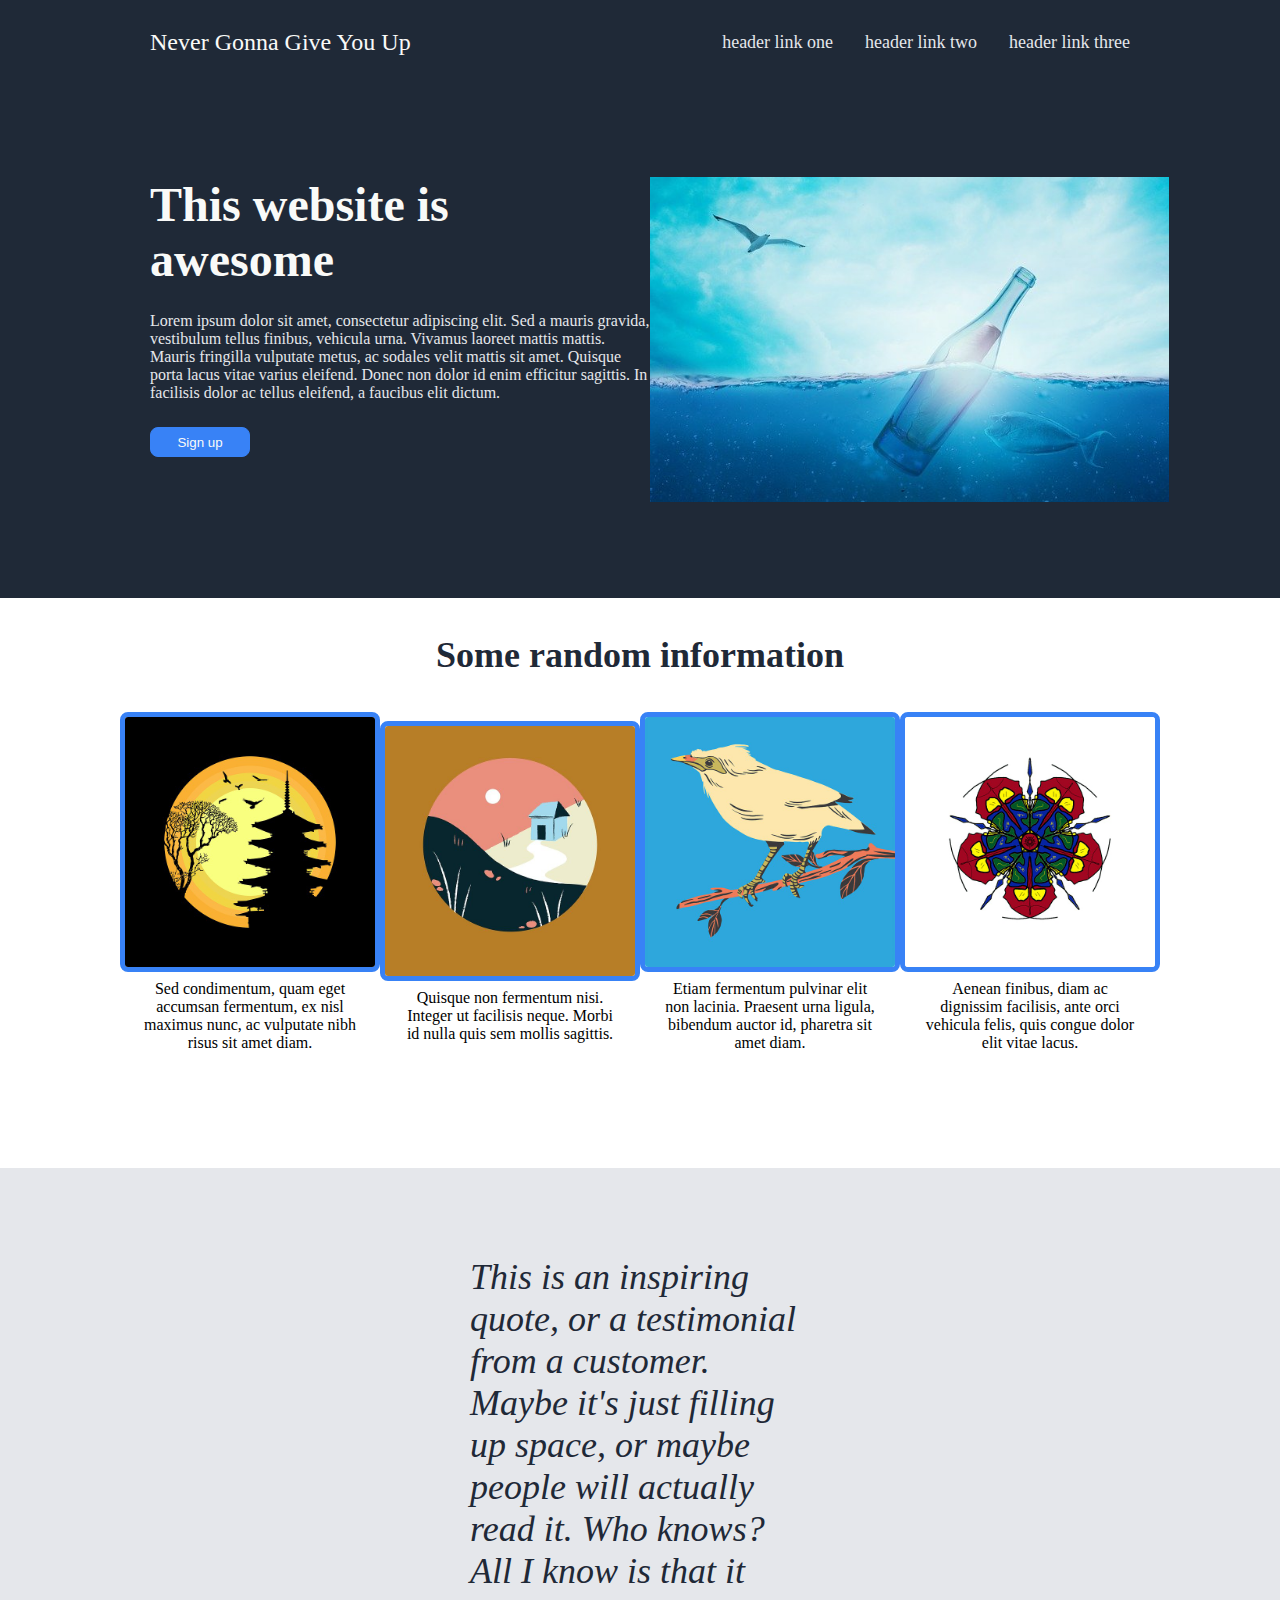
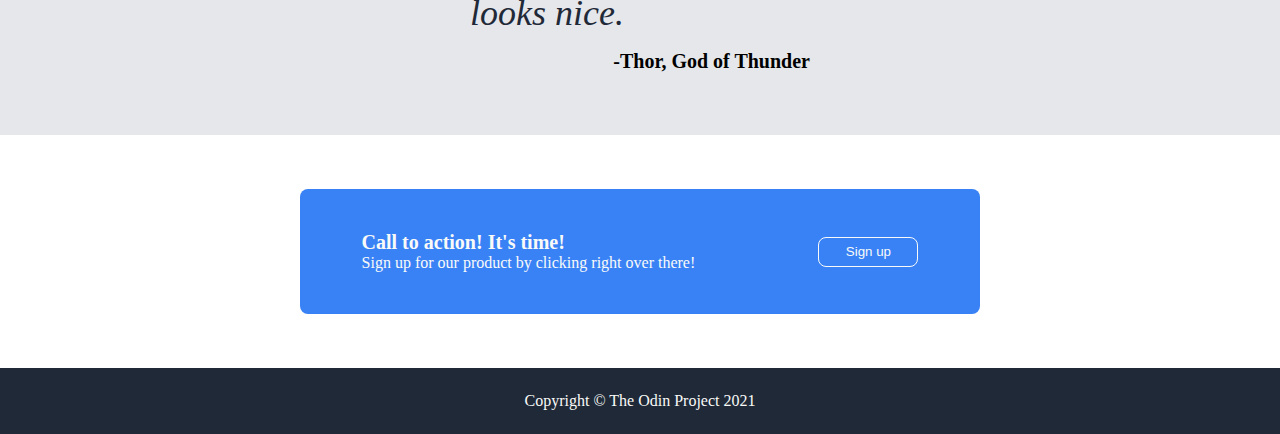
==== index.html @ bfeff1bf "Final version" ====
<!DOCTYPE html>
<html lang="en">
<head>
    <meta charset="UTF-8">
    <meta http-equiv="X-UA-Compatible" content="IE=edge">
    <meta name="viewport" content="width=device-width, initial-scale=1.0">
    <link rel="stylesheet" href="style.css">
    <title>Document</title>
</head>


<body>
    <div class = "header">
        <div class="sub-header1">
            <div class="logo"> Never Gonna Give You Up</div>
            <ul class="header-links">
                <li><a href="https://britneyspears.ac/lasers.htm" target="_blank">header link one</a></li>
                <li><a href="http://hannahmontana.sourceforge.net/" target="_blank">header link two</a></li>
                <li><a href="http://www.realultimatepower.net/index4.htm" target="_blank">header link three</a></li>
            </ul>
        </div>
        <div class="sub-header2">
            <div class="sub21">
                <div class="awesome">This website is awesome</div>
                <div class="text">
                    Lorem ipsum dolor sit amet, consectetur adipiscing elit. 
                    Sed a mauris gravida, vestibulum tellus finibus, vehicula urna. 
                    Vivamus laoreet mattis mattis. Mauris fringilla vulputate metus, ac sodales velit mattis sit amet. 
                    Quisque porta lacus vitae varius eleifend. Donec non dolor id enim efficitur sagittis. 
                    In facilisis dolor ac tellus eleifend, a faucibus elit dictum.
                </div>
                <button  onclick="location.href='//www.youtube.com/watch?v=dQw4w9WgXcQ'" type="button">Sign up</button>
            </div>
            <img src="images/sea-ge3363a69a_640.jpg" alt="MIB" height="325">
        </div>
    </div>

    <div class = "container1">
        <div class="text1">Some random information</div>
        <div class="image">
            <div class="img">
                <img src="images/birds-ga6edf5dbe_640.jpg" alt="Tower of hanoi" width="250" >
                <div class="text2">
                    Sed condimentum, quam eget accumsan fermentum, ex nisl maximus nunc, ac vulputate nibh risus sit amet diam.
                </div>
            </div>
            <div class="img">
                <img src="images/ellipse-g8c1c6550d_640.jpg" alt="Home" width="250" >
                <div class="text2"> 
                    Quisque non fermentum nisi. Integer ut facilisis neque. Morbi id nulla quis sem mollis sagittis.
                </div>
            </div>
            <div class="img">
                <img src="images/bird-g4e71d9b70_640.jpg" alt="Bird" width="250" >
                <div class="text2"> 
                    Etiam fermentum pulvinar elit non lacinia. Praesent urna ligula, bibendum auctor id, pharetra sit amet diam. 
                </div>
            </div>
            <div class="img">
                <img src="images/mandala-g47bb9643b_640.jpg" alt="Mandala" width="250">
                <div class="text2"> 
                    Aenean finibus, diam ac dignissim facilisis, ante orci vehicula felis, quis congue dolor elit vitae lacus.
                </div>
            </div>
        </div>
    </div>

    <div class = "container2">
        <div style="font-size:36px; font-style: italic; padding:8px 320px; color: #1f2937;">
            This is an inspiring quote, or a testimonial from a customer. Maybe it's just filling up space, 
            or maybe people will actually read it. Who knows? All I know is that it looks nice.
        </div>
        <div style="font-weight:bold;text-align: right;padding:8px 320px;font-size: 20px;">
            -Thor, God of Thunder
        </div>
    </div>

    <div class = "container3" style="padding:54px 300px;">
        <div class="cont">
            <div class="sub-container3" style="color:#F9FAF8">
                <div style="font-weight: 800;font-size: 20px;">Call to action! It's time!</div>
                <div>Sign up for our product by clicking right over there!</div>
            </div>
            <button  onclick="location.href='//www.youtube.com/watch?v=dQw4w9WgXcQ'" type="button">Sign up</button>
        </div>
    </div>

    <div class = "footer" style="background: #1F2937; padding:24px 0px;">
        <div style="text-align: center; color:#F9FAF8">Copyright &copy; The Odin Project 2021</div>
    </div>

</body>
</html>
---- style.css ----
body {
    display:flex;
    flex-direction: column;
    margin:0px;
    
}

ul {
    list-style-type: none;
    display:flex;
    gap:32px;
}

a {
    text-decoration: none;
    color: #E5E7EB;
    font-size: 18px;
}

.header {
    background-color: #1F2937;
    display:flex;
    flex-direction:column;
    padding:0px 150px;
    padding-top: 16px;
    padding-bottom: 96px;
}


.awesome {
    color:#F9FAF8;
    font-size: 48px;
    font-weight: 900;
    width:400px;
}

.text {
    color:#E5E7EB;
    width:500px;
}

.logo {
    font-size: 24px;
    color: #F9FAF8;
}

.sub-header1{
    display:flex;
    justify-content: space-between;
    align-items:center;
    padding-top: 0px;
    padding-bottom: 108px;
    padding-left:0px;
    padding-right:0px;
}

.header button {
    color: #F9FAF8;
    background: #3882F6;
    width:100px;
    height:30px;
    border-radius: 8px;
    border: 1px solid #3882F6;
}

.sub-header2 {
    display:flex;
    justify-content: space-between;
}

.sub21 {
    display:flex;
    flex-direction: column;
    gap:25px;
    align-items: flex-start;
}
/* ######################################################################################################################## */

.container1 {
    display:flex;
    flex-direction: column;
    margin:0px;
    padding:0px 150px;
    padding-top:36px;
    padding-bottom:108px;
}

.text1 {
    /* border:10px solid red; */
    align-self:center;
    color:#1F2937;
    font-size: 36px;
    font-weight:900;
    padding-bottom:36px;
}


.image {
    display: flex;
    flex-direction: row;
    align-items:center;
    justify-content: center;
    
}
.img {
    display:flex;
    flex-direction: column;
    align-items: center;
    
    
}
.img img{
    border:5px solid #3882F6;
    border-radius: 8px;
}
.text2 {
    padding:8px 24px;
    text-align: center;
}

/* ############################################################################################################################################# */

.container2{
    background: #e5e7eb;
    padding:0px 150px;
    padding-top:80px;
    padding-bottom:54px;
    margin:0px;
}
/* ############################################################################################################################################# */
 .cont {
     display:flex;
     justify-content:space-around;
     border-radius: 8px;
     background: #3882f6;
     height:125px;
     flex: 1 auto;
     align-items:center;
 }

 .cont button {
    color: #F9FAF8;
    background: #3882F6;
    width:100px;
    height:30px;
    border-radius: 8px;
    border: 1px solid #F9FAF8;
    align-self:center;
}
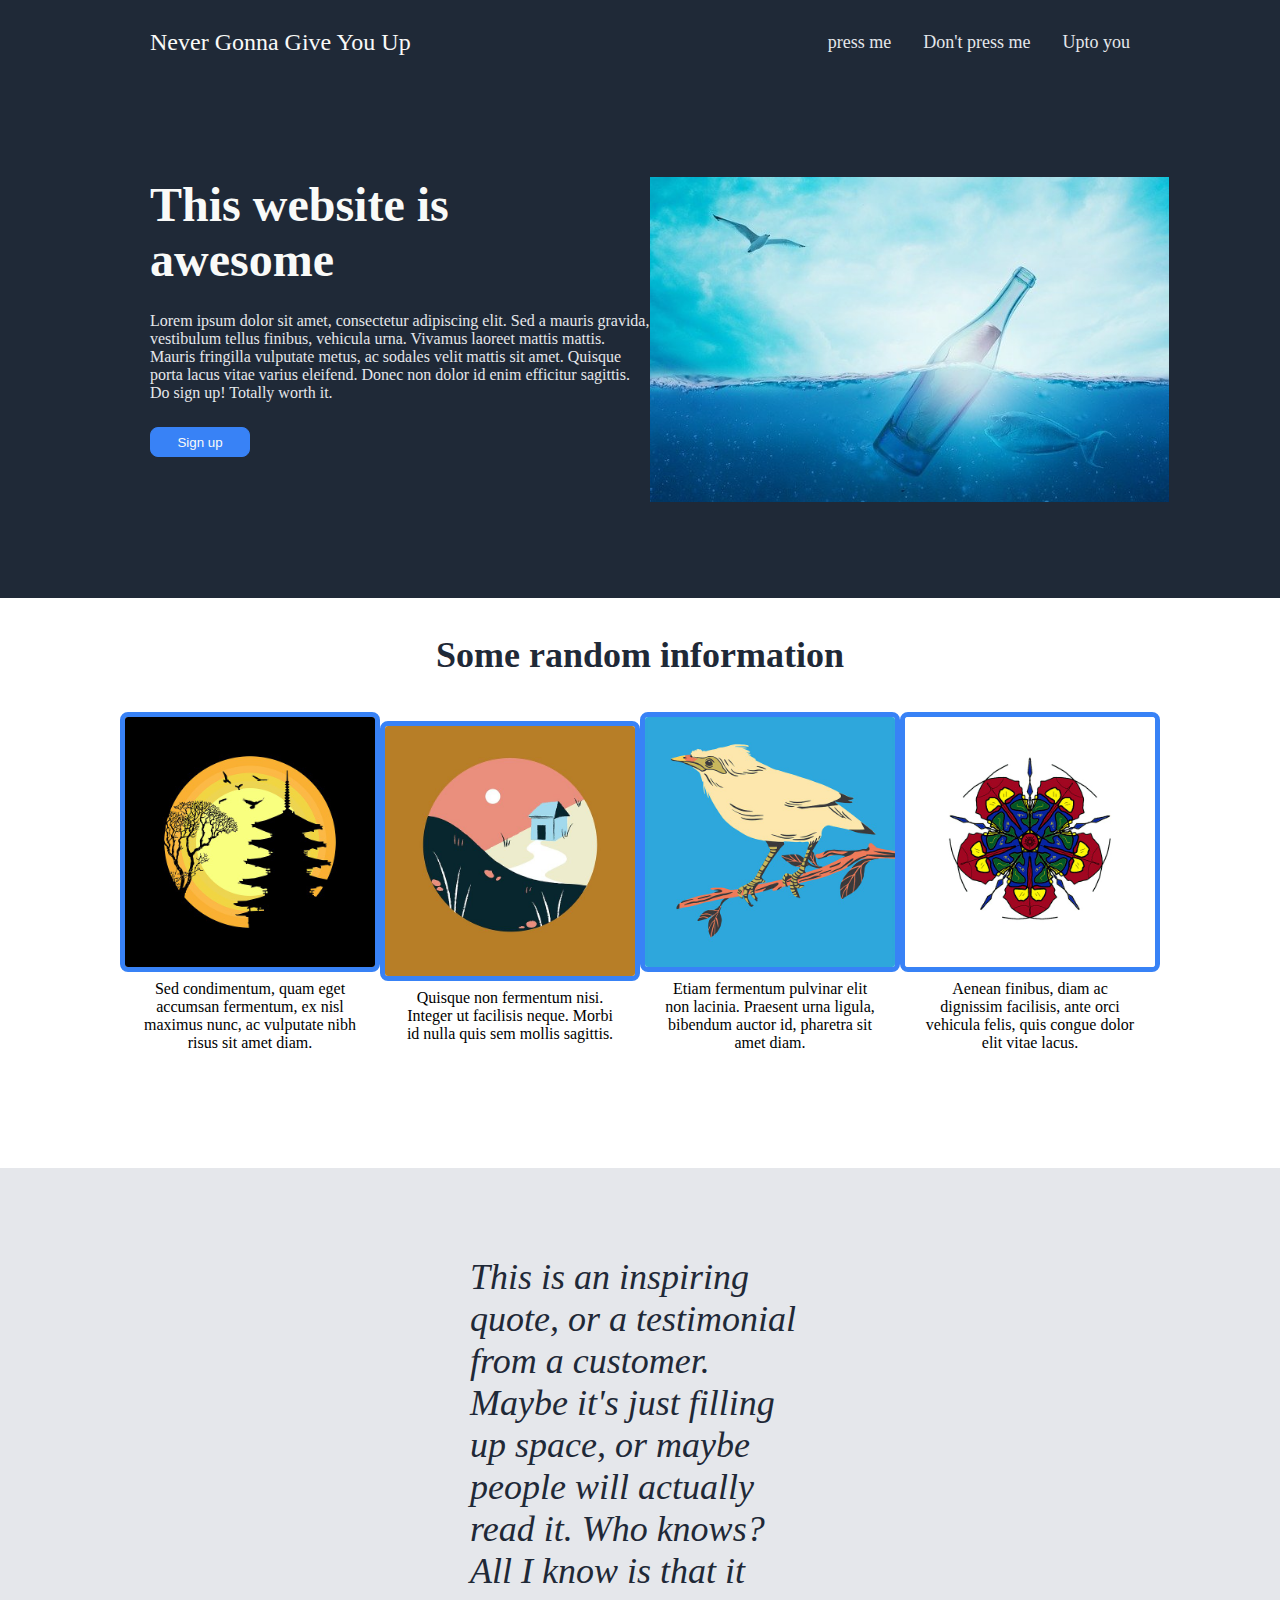
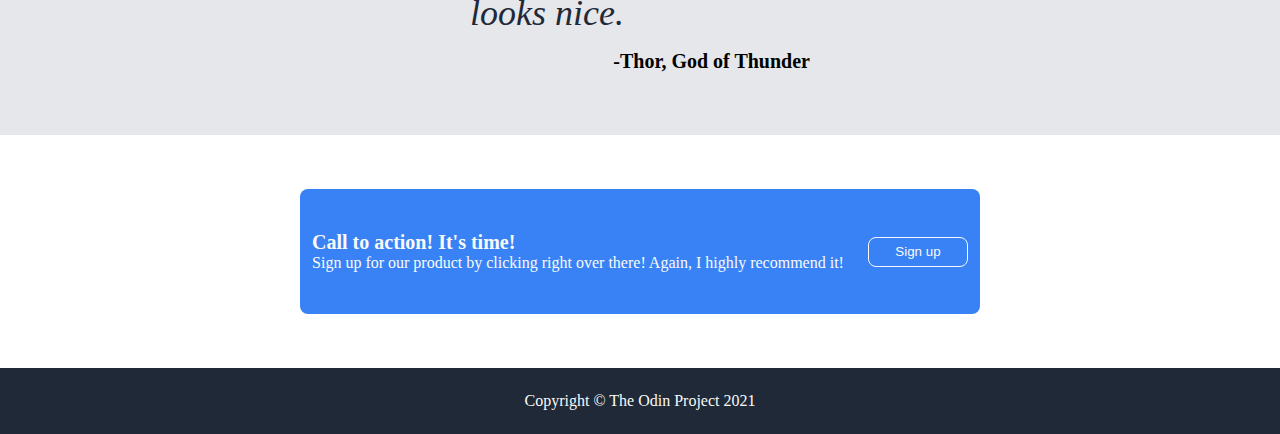
==== commit 2d84782e: "Update index.html" ====
--- a/index.html
+++ b/index.html
@@ -5,7 +5,7 @@
     <meta http-equiv="X-UA-Compatible" content="IE=edge">
     <meta name="viewport" content="width=device-width, initial-scale=1.0">
     <link rel="stylesheet" href="style.css">
-    <title>Document</title>
+    <title>learn-flexbox.com</title>
 </head>
 
 
@@ -14,9 +14,9 @@
         <div class="sub-header1">
             <div class="logo"> Never Gonna Give You Up</div>
             <ul class="header-links">
-                <li><a href="https://britneyspears.ac/lasers.htm" target="_blank">header link one</a></li>
-                <li><a href="http://hannahmontana.sourceforge.net/" target="_blank">header link two</a></li>
-                <li><a href="http://www.realultimatepower.net/index4.htm" target="_blank">header link three</a></li>
+                <li><a href="https://britneyspears.ac/lasers.htm" target="_blank">press me</a></li>
+                <li><a href="http://hannahmontana.sourceforge.net/" target="_blank">Don't press me</a></li>
+                <li><a href="http://www.realultimatepower.net/index4.htm" target="_blank">Upto you</a></li>
             </ul>
         </div>
         <div class="sub-header2">
@@ -27,7 +27,7 @@
                     Sed a mauris gravida, vestibulum tellus finibus, vehicula urna. 
                     Vivamus laoreet mattis mattis. Mauris fringilla vulputate metus, ac sodales velit mattis sit amet. 
                     Quisque porta lacus vitae varius eleifend. Donec non dolor id enim efficitur sagittis. 
-                    In facilisis dolor ac tellus eleifend, a faucibus elit dictum.
+                    Do sign up! Totally worth it.
                 </div>
                 <button  onclick="location.href='//www.youtube.com/watch?v=dQw4w9WgXcQ'" type="button">Sign up</button>
             </div>
@@ -79,7 +79,7 @@
         <div class="cont">
             <div class="sub-container3" style="color:#F9FAF8">
                 <div style="font-weight: 800;font-size: 20px;">Call to action! It's time!</div>
-                <div>Sign up for our product by clicking right over there!</div>
+                <div>Sign up for our product by clicking right over there! Again, I highly recommend it!</div>
             </div>
             <button  onclick="location.href='//www.youtube.com/watch?v=dQw4w9WgXcQ'" type="button">Sign up</button>
         </div>
@@ -90,4 +90,4 @@
     </div>
 
 </body>
-</html>+</html>
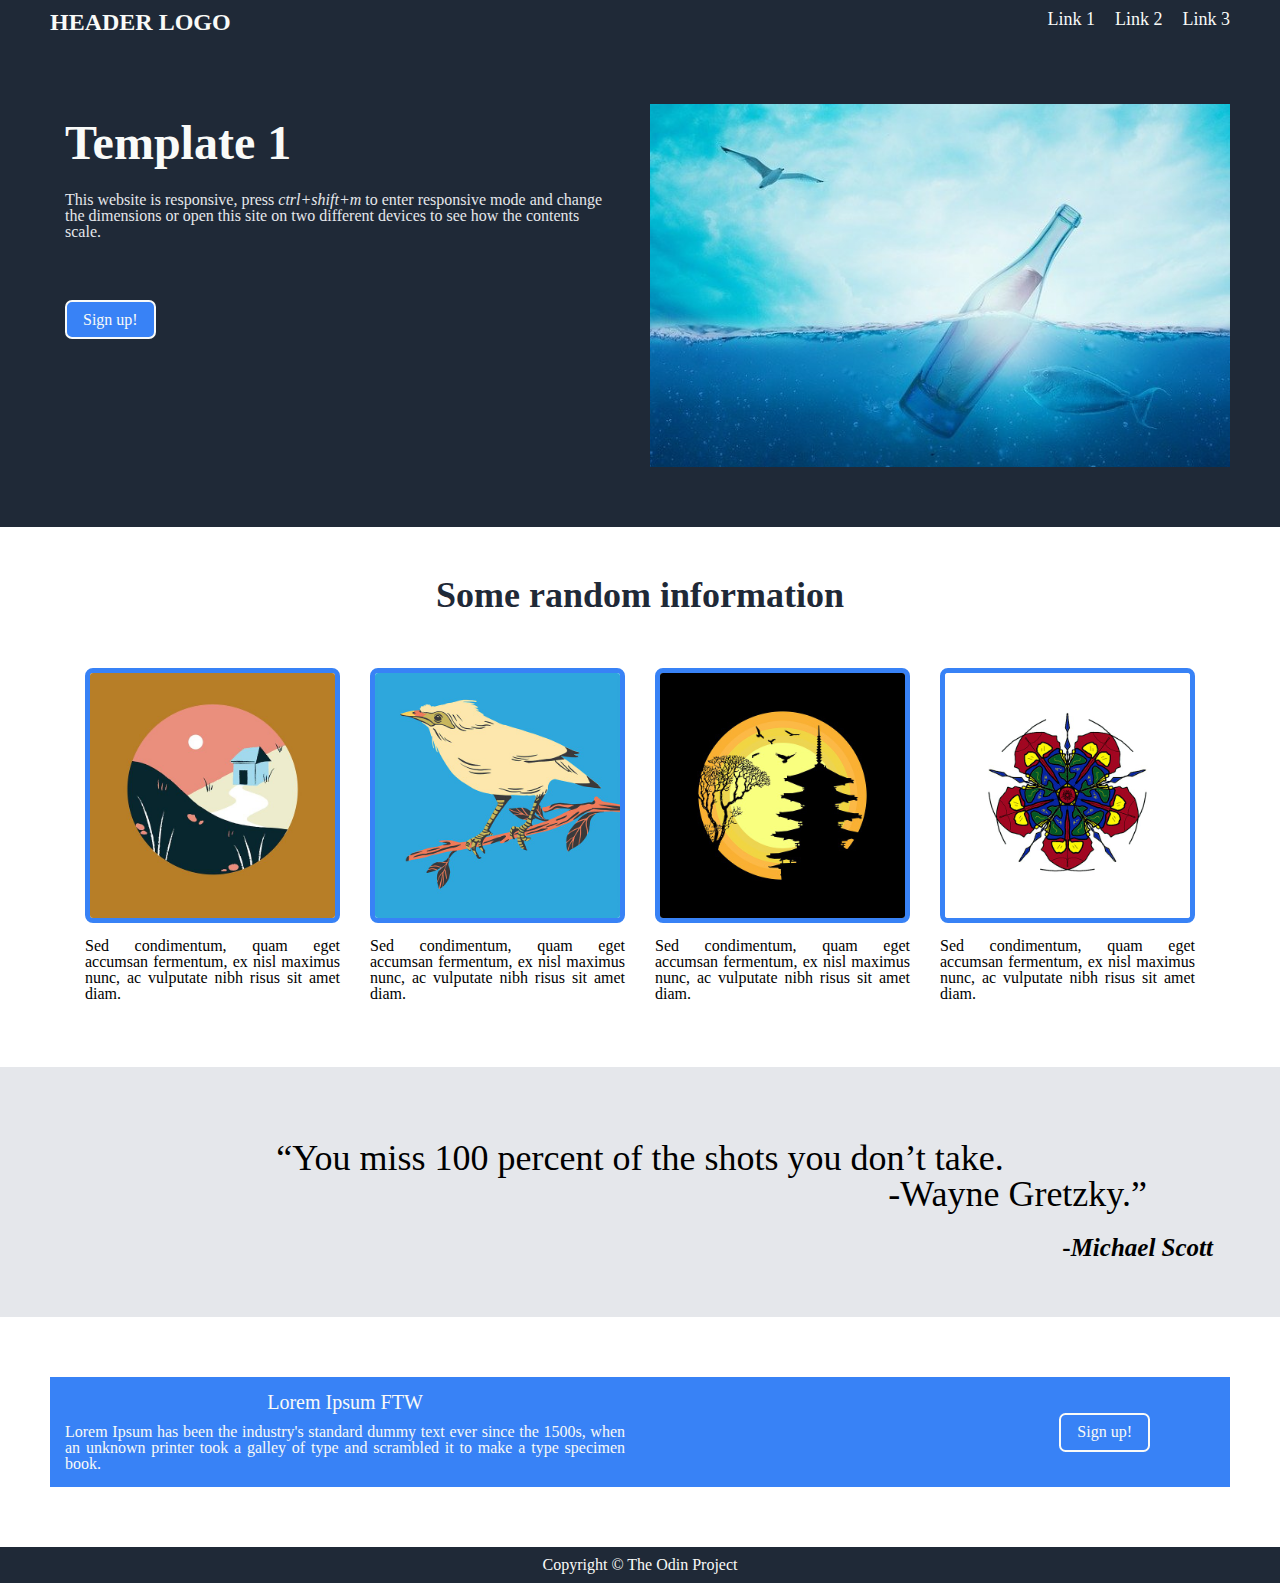
==== commit eb0b8c5e: "v2 - Made it responsive" ====
--- a/index.html
+++ b/index.html
@@ -4,90 +4,118 @@
     <meta charset="UTF-8">
     <meta http-equiv="X-UA-Compatible" content="IE=edge">
     <meta name="viewport" content="width=device-width, initial-scale=1.0">
-    <link rel="stylesheet" href="style.css">
-    <title>learn-flexbox.com</title>
+    <title>Mock Template</title>
+    <link rel="stylesheet" href="style.css"></style>
 </head>
-
-
 <body>
-    <div class = "header">
-        <div class="sub-header1">
-            <div class="logo"> Never Gonna Give You Up</div>
-            <ul class="header-links">
-                <li><a href="https://britneyspears.ac/lasers.htm" target="_blank">press me</a></li>
-                <li><a href="http://hannahmontana.sourceforge.net/" target="_blank">Don't press me</a></li>
-                <li><a href="http://www.realultimatepower.net/index4.htm" target="_blank">Upto you</a></li>
-            </ul>
-        </div>
-        <div class="sub-header2">
-            <div class="sub21">
-                <div class="awesome">This website is awesome</div>
-                <div class="text">
-                    Lorem ipsum dolor sit amet, consectetur adipiscing elit. 
-                    Sed a mauris gravida, vestibulum tellus finibus, vehicula urna. 
-                    Vivamus laoreet mattis mattis. Mauris fringilla vulputate metus, ac sodales velit mattis sit amet. 
-                    Quisque porta lacus vitae varius eleifend. Donec non dolor id enim efficitur sagittis. 
-                    Do sign up! Totally worth it.
+    <header>
+        <div class="inner-column">
+            <div class="head">
+                <div class="head1">
+                    <h1>HEADER LOGO</h1>
                 </div>
-                <button  onclick="location.href='//www.youtube.com/watch?v=dQw4w9WgXcQ'" type="button">Sign up</button>
-            </div>
-            <img src="images/sea-ge3363a69a_640.jpg" alt="MIB" height="325">
-        </div>
-    </div>
-
-    <div class = "container1">
-        <div class="text1">Some random information</div>
-        <div class="image">
-            <div class="img">
-                <img src="images/birds-ga6edf5dbe_640.jpg" alt="Tower of hanoi" width="250" >
-                <div class="text2">
-                    Sed condimentum, quam eget accumsan fermentum, ex nisl maximus nunc, ac vulputate nibh risus sit amet diam.
-                </div>
-            </div>
-            <div class="img">
-                <img src="images/ellipse-g8c1c6550d_640.jpg" alt="Home" width="250" >
-                <div class="text2"> 
-                    Quisque non fermentum nisi. Integer ut facilisis neque. Morbi id nulla quis sem mollis sagittis.
-                </div>
-            </div>
-            <div class="img">
-                <img src="images/bird-g4e71d9b70_640.jpg" alt="Bird" width="250" >
-                <div class="text2"> 
-                    Etiam fermentum pulvinar elit non lacinia. Praesent urna ligula, bibendum auctor id, pharetra sit amet diam. 
-                </div>
-            </div>
-            <div class="img">
-                <img src="images/mandala-g47bb9643b_640.jpg" alt="Mandala" width="250">
-                <div class="text2"> 
-                    Aenean finibus, diam ac dignissim facilisis, ante orci vehicula felis, quis congue dolor elit vitae lacus.
+                <div class="head2">
+                    <ul>
+                        <li><a href="#">Link 1</a></li>
+                        <li><a href="#">Link 2</a></li>
+                        <li><a href="#">Link 3</a></li>
+                    </ul>
                 </div>
             </div>
         </div>
-    </div>
 
-    <div class = "container2">
-        <div style="font-size:36px; font-style: italic; padding:8px 320px; color: #1f2937;">
-            This is an inspiring quote, or a testimonial from a customer. Maybe it's just filling up space, 
-            or maybe people will actually read it. Who knows? All I know is that it looks nice.
+    </header>
+
+    <main>
+        <section class = "c1">
+            <div class="inner-column">
+                <div class="ch1">
+                    <div class="text-box">
+                        <h1>Template 1</h1>
+    
+                        <p>
+                        This website is responsive, press <i>ctrl+shift+m</i> to enter responsive mode and change the dimensions
+                        or open this site on two different devices to see how the contents scale. 
+                        </p>
+                    
+                        <a href="#">Sign up!</a>
+                    </div>
+                    <div class="image">
+                        <img src="images/sea-ge3363a69a_640.jpg" alt="MIB">
+                    </div>
+                </div>
+            </div>
+        </section>
+        <section class="c2">
+            <div class="inner-column">
+                <div class="ch2">
+                    <div class="ch2-1">
+                        <h1>Some random information</h1>
+                    </div>
+                    <div class="ch2-2">
+                        <div class="im-1">
+                            <img src="images/ellipse-g8c1c6550d_640.jpg" alt="house">
+                            <p>Sed condimentum, quam eget accumsan fermentum, ex nisl maximus nunc, ac vulputate nibh risus sit amet diam.</p>
+                        </div>
+    
+                        <div class="im-2">
+                            <img src="images/bird-g4e71d9b70_640.jpg" alt="bird">
+                            <p>Sed condimentum, quam eget accumsan fermentum, ex nisl maximus nunc, ac vulputate nibh risus sit amet diam.</p>
+                        </div>
+                        <div class="im-3">
+                            <img src="images/birds-ga6edf5dbe_640.jpg" alt="temple">
+                            <p>Sed condimentum, quam eget accumsan fermentum, ex nisl maximus nunc, ac vulputate nibh risus sit amet diam.</p>
+                        </div>
+    
+                        <div class="im-4">
+                            <img src="images/mandala-g47bb9643b_640.jpg" alt="flower">
+                            <p>Sed condimentum, quam eget accumsan fermentum, ex nisl maximus nunc, ac vulputate nibh risus sit amet diam.</p>
+                        </div>
+                    </div> 
+                </div>
+            </div>
+        </section>
+            
+        <section class="c3">
+            <div class="inner-column">
+                <div class="ch3">
+                    <div class="t1">
+                        <h1>“You miss 100 percent of the shots you don’t take.</h1>
+                        <div>-Wayne Gretzky.”</div>
+                    </div>
+                        
+                    <div class="t2">
+                        <h1>-<i>Michael Scott</i></h1>
+                    </div>
+                </div>
+            </div>
+        </section>
+        <section class="c4">
+            <div class="inner-column">
+                <div class="ch4">
+                    <div class="tb">
+                        <h2>Lorem Ipsum FTW</h2>
+                        <h1> 
+                            Lorem Ipsum has been the industry's standard dummy text ever since the 1500s, 
+                            when an unknown printer took a galley of type and scrambled it to make a type specimen book.
+                        </h1>
+                    </div>
+                    <div class="button">
+                        <a href="#">Sign up!</a>
+                    </div>
+                    
+                </div>
+            </div>
+        </section>
+        
+    </main>
+
+    <footer style="background: #1F2937;">
+        <div class="inner-column">
+            <h1 style="text-align: center; color:#F9FAF8">Copyright &copy The Odin Project</h1>
         </div>
-        <div style="font-weight:bold;text-align: right;padding:8px 320px;font-size: 20px;">
-            -Thor, God of Thunder
-        </div>
-    </div>
+        
 
-    <div class = "container3" style="padding:54px 300px;">
-        <div class="cont">
-            <div class="sub-container3" style="color:#F9FAF8">
-                <div style="font-weight: 800;font-size: 20px;">Call to action! It's time!</div>
-                <div>Sign up for our product by clicking right over there! Again, I highly recommend it!</div>
-            </div>
-            <button  onclick="location.href='//www.youtube.com/watch?v=dQw4w9WgXcQ'" type="button">Sign up</button>
-        </div>
-    </div>
-
-    <div class = "footer" style="background: #1F2937; padding:24px 0px;">
-        <div style="text-align: center; color:#F9FAF8">Copyright &copy; The Odin Project 2021</div>
-    </div>
-
+    </footer>
 </body>
-</html>
+</html>--- a/style.css
+++ b/style.css
@@ -1,149 +1,339 @@
+@import 'meyer-reset.css';
+
+*{
+    box-sizing: border-box;
+}
+
+
+header {
+    color:#F9FAF8;
+    position:sticky;
+    top:0;
+    background-color: #1F2937;
+}
+
+.head1{
+    flex-basis:25%;
+}
+.head2{
+    flex-basis:75%;
+}
+
+.head2 ul{
+    display:flex;
+    gap:20px;
+}
+
+.head2 ul li a{
+    text-decoration: none;
+    color:#F9FAF8;
+}
+
+
+/* section {
+    border:5px solid red;
+} */
+
+div.inner-column {
+    display: block;
+    padding: 10px;
+    margin-right:auto;
+    margin-left:auto;
+    width: 98%;
+    max-width: 1200px;
+}
+
 body {
-    display:flex;
+    display: flex;
     flex-direction: column;
-    margin:0px;
-    
-}
-
-ul {
-    list-style-type: none;
-    display:flex;
-    gap:32px;
-}
-
-a {
+    min-height: 100vh;
+}
+
+main {
+    flex-grow:1;
+}
+
+.image {
+    display:block;
+}
+img {
+    display:block;
+    width: 100%;
+    height: auto;
+    /* border:2px solid palegreen */
+}
+
+.ch1 {
+    display:flex;
+    flex-direction:column-reverse;
+    gap:20px;
+    padding:30px 0;
+    
+}
+.c1 {
+    background-color: #1F2937;
+    padding:20px 0px;
+}
+.text-box {
+    padding:15px;
+    /* border:2px solid #fefefe */
+}
+.text-box h1{
+    color:#F9FAF8;
+    font-size: 6.5vw;
+    font-weight: 900;
+    margin-bottom:25px;
+    
+}
+
+.text-box p{
+    color:#E5E7EB;
+    margin-bottom:30px;
+}
+
+.text-box a{
+    display:inline-block;
     text-decoration: none;
-    color: #E5E7EB;
-    font-size: 18px;
-}
-
-.header {
-    background-color: #1F2937;
-    display:flex;
-    flex-direction:column;
-    padding:0px 150px;
-    padding-top: 16px;
-    padding-bottom: 96px;
-}
-
-
-.awesome {
-    color:#F9FAF8;
-    font-size: 48px;
-    font-weight: 900;
-    width:400px;
-}
-
-.text {
-    color:#E5E7EB;
-    width:500px;
-}
-
-.logo {
-    font-size: 24px;
-    color: #F9FAF8;
-}
-
-.sub-header1{
-    display:flex;
-    justify-content: space-between;
-    align-items:center;
-    padding-top: 0px;
-    padding-bottom: 108px;
-    padding-left:0px;
-    padding-right:0px;
-}
-
-.header button {
     color: #F9FAF8;
     background: #3882F6;
-    width:100px;
-    height:30px;
-    border-radius: 8px;
-    border: 1px solid #3882F6;
-}
-
-.sub-header2 {
-    display:flex;
-    justify-content: space-between;
-}
-
-.sub21 {
-    display:flex;
-    flex-direction: column;
-    gap:25px;
-    align-items: flex-start;
-}
-/* ######################################################################################################################## */
-
-.container1 {
-    display:flex;
-    flex-direction: column;
-    margin:0px;
-    padding:0px 150px;
-    padding-top:36px;
-    padding-bottom:108px;
-}
-
-.text1 {
-    /* border:10px solid red; */
-    align-self:center;
+    padding:0.6em 1em;
+    margin: 0 auto;
+    border:2px solid  #F9FAF8;
+    border-radius: 7px;
+    text-align: center;
+}
+
+@media(min-width:800px){
+    
+    .head{
+        display:flex;
+        
+    }
+    .head1{
+        font-size: 24px;
+        font-weight: 800;
+    }
+
+    .head2 ul{
+        font-size: 18px;
+        justify-content:flex-end;
+    }
+    
+    .ch1 {
+        flex-direction:row;
+        gap : 20px;   
+    }
+    .ch1 :is(.text-box,.image){
+        flex-basis:50%;
+    }
+    .text-box h1{
+        font-size: 48px;
+    }
+    .text-box p{
+        margin-bottom:60px;
+    }
+
+    .text-box a{
+        margin-bottom:20px;
+    }
+
+    .ch2-1 h1{
+        font-size: 36px;
+        font-weight:900;
+    }
+
+    .t1{
+        font-size:36px;
+        text-align: justify;
+        padding:16px;
+    }
+
+    .t1 h1{
+        text-align:center
+    }
+
+    .t1 div{
+        text-align:right;
+        margin-right:50px;
+    }
+
+    .t2 h1{
+        text-align:right;
+        font-size: 25px;
+        
+        font-weight: bold;
+    }
+    .ch4 :is(.tb,.button){
+        flex-basis: 50%;
+    } 
+    
+    .button{
+        justify-content:flex-end;
+        padding:0px 80px 0px 0px;
+    }
+    .tb h2{
+        font-size:20px;
+    }
+
+}
+
+.ch2-1{
+    display:block;
+    padding:20px;
+}
+
+.ch2-1 h1{
     color:#1F2937;
-    font-size: 36px;
-    font-weight:900;
-    padding-bottom:36px;
-}
-
-
-.image {
-    display: flex;
-    flex-direction: row;
-    align-items:center;
-    justify-content: center;
-    
-}
-.img {
-    display:flex;
-    flex-direction: column;
-    align-items: center;
-    
-    
-}
-.img img{
+    text-align:center;
+}
+
+.ch2-2{
+    display:flex;
+    padding:20px;
+}
+
+.ch2-2 :is(.im-1,.im-2,.im-3,.im-4){
+    margin:15px;
+    display:flex;
+    flex-direction:column;
+    gap:15px;
+}
+
+.ch2-2 :is(.im-1 img,.im-2 img,.im-3 img,.im-4 img){
+    flex-basis:75%;
     border:5px solid #3882F6;
     border-radius: 8px;
 }
-.text2 {
-    padding:8px 24px;
+
+
+@media(max-width:799px){
+    
+    .head2 ul{
+        justify-content: flex-start;
+    } 
+
+    .text-box p{
+        font-size:2.75vw;
+    }
+
+    .ch1 {
+        padding:0px;
+    }
+
+    .ch2-2{
+        flex-direction:column;
+    }
+
+    .ch2-2 :is(.im-1,.im-2,.im-3,.im-4){
+        padding:10px;
+        gap:10px
+    }
+
+    .ch2-1 h1{
+        font-size: 5.5vw;
+        font-weight:600;
+    }
+
+    .ch2-2 :is(.im-1 p,.im-2 p,.im-3 p,.im-4 p){
+        font-size: 2.75vw;
+    }
+
+    .ch3 .t1{
+        font-size:25px;
+    }
+    .ch3 .t1 h1{
+        text-align:center
+    }
+    .ch3 .t1 div{
+        text-align: right;
+    }
+    .ch3 .t2 h1{
+        text-align: right;
+        font-weight: bold;
+    }
+    .ch4{
+        flex-direction: column;
+        gap:15px;
+    }
+
+    .tb h2{
+        font-size:4.0vw;
+    }
+
+    .tb h1{
+        font-size: 2.75vw;
+    }
+
+    .button{
+        padding:10px 0px;
+        justify-content: center;
+    }
+    
+}
+
+.c2 {
+    padding:20px 0px;
+}
+
+.c3 {
+    padding:30px 0;
+    background-color: #e5e7eb;
+}
+
+.c4 {
+    padding:50px 0px;
+}
+
+.ch2-2 :is(.im-1 p,.im-2 p,.im-3 p,.im-4 p){
+    text-align: justify;
+}
+
+.ch3 {
+    padding:10px;
+}
+
+.ch3 :is(.t1,.t2){
+    display:block;
+    margin:7px;
+}
+
+.ch4 {
+    display:flex;  
+    background-color: #3882F6;
+}
+
+.ch4 .tb{
+    text-align: justify;
+    
+}
+
+.ch4 .button{
+    display:flex;
+    align-items:center;
+}
+
+.ch4 a{
+    display:inline-block;
+    border:2px solid #F9FAF8;
+    border-radius: 6.6px;
+    background-color:#3882F6;
+    color:#F9FAF8;
+    text-align:center;
+    text-decoration:none;
+    padding:0.6em 1em;
+}
+
+.tb{
+    padding:15px;
+    color: #F9FAF8;
+}
+
+.tb h2{
+    margin-bottom: 12px;
     text-align: center;
 }
 
-/* ############################################################################################################################################# */
-
-.container2{
-    background: #e5e7eb;
-    padding:0px 150px;
-    padding-top:80px;
-    padding-bottom:54px;
-    margin:0px;
-}
-/* ############################################################################################################################################# */
- .cont {
-     display:flex;
-     justify-content:space-around;
-     border-radius: 8px;
-     background: #3882f6;
-     height:125px;
-     flex: 1 auto;
-     align-items:center;
- }
-
- .cont button {
-    color: #F9FAF8;
-    background: #3882F6;
-    width:100px;
-    height:30px;
-    border-radius: 8px;
-    border: 1px solid #F9FAF8;
-    align-self:center;
-}
+/* .ch4 :is(.tb,a){
+    flex-basis: 50%;
+} */
+
